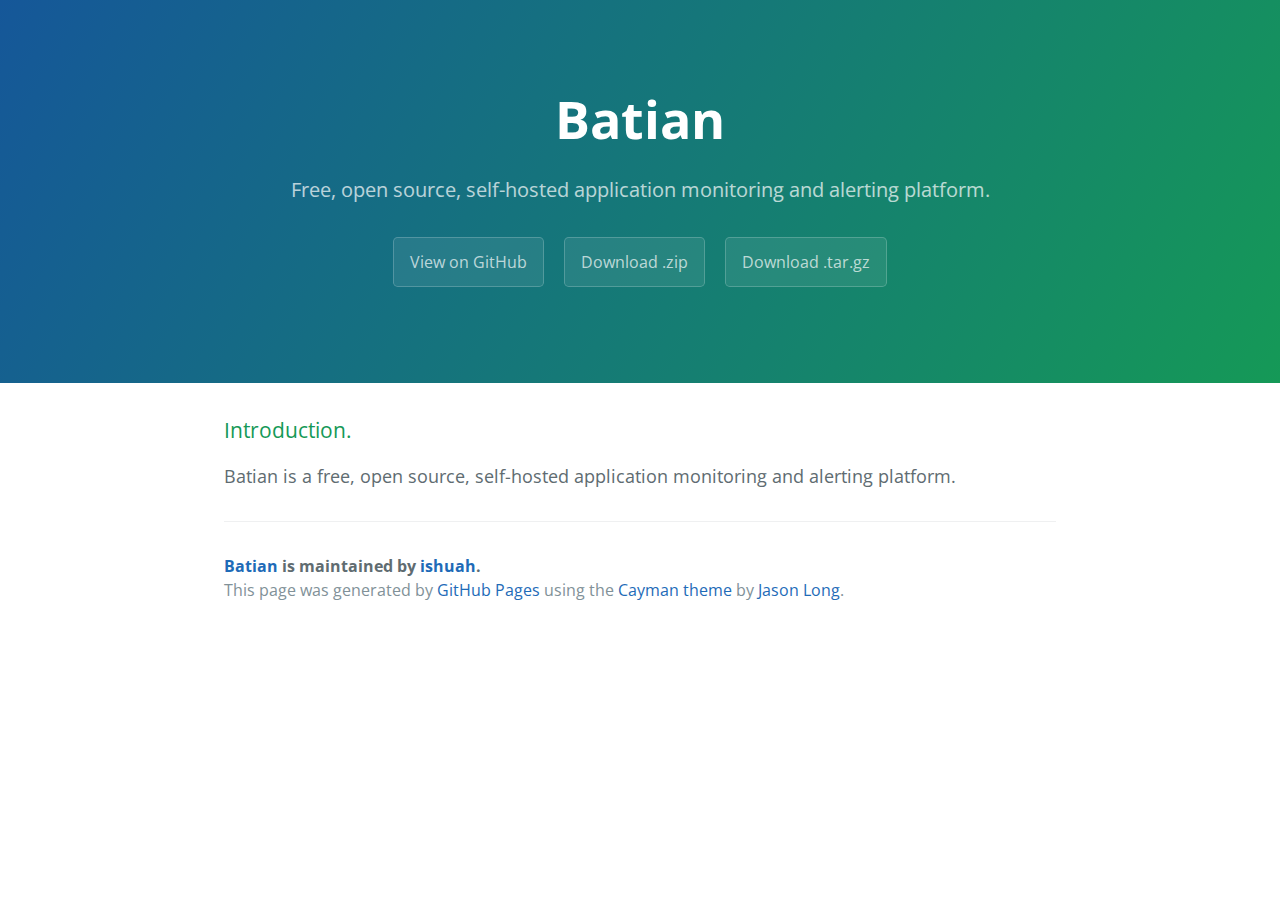
==== index.html @ b21638d4 "Create gh-pages branch via GitHub" ====
<!DOCTYPE html>
<html lang="en-us">
  <head>
    <meta charset="UTF-8">
    <title>Batian by ishuah</title>
    <meta name="viewport" content="width=device-width, initial-scale=1">
    <link rel="stylesheet" type="text/css" href="stylesheets/normalize.css" media="screen">
    <link href='https://fonts.googleapis.com/css?family=Open+Sans:400,700' rel='stylesheet' type='text/css'>
    <link rel="stylesheet" type="text/css" href="stylesheets/stylesheet.css" media="screen">
    <link rel="stylesheet" type="text/css" href="stylesheets/github-light.css" media="screen">
  </head>
  <body>
    <section class="page-header">
      <h1 class="project-name">Batian</h1>
      <h2 class="project-tagline">Free, open source, self-hosted application monitoring and alerting platform.</h2>
      <a href="https://github.com/ishuah/batian" class="btn">View on GitHub</a>
      <a href="https://github.com/ishuah/batian/zipball/master" class="btn">Download .zip</a>
      <a href="https://github.com/ishuah/batian/tarball/master" class="btn">Download .tar.gz</a>
    </section>

    <section class="main-content">
      <h3>
<a id="introduction" class="anchor" href="#introduction" aria-hidden="true"><span aria-hidden="true" class="octicon octicon-link"></span></a>Introduction.</h3>

<p>Batian is a free, open source, self-hosted application monitoring and alerting platform.</p>

      <footer class="site-footer">
        <span class="site-footer-owner"><a href="https://github.com/ishuah/batian">Batian</a> is maintained by <a href="https://github.com/ishuah">ishuah</a>.</span>

        <span class="site-footer-credits">This page was generated by <a href="https://pages.github.com">GitHub Pages</a> using the <a href="https://github.com/jasonlong/cayman-theme">Cayman theme</a> by <a href="https://twitter.com/jasonlong">Jason Long</a>.</span>
      </footer>

    </section>

  
  </body>
</html>
---- stylesheets/stylesheet.css ----
* {
  box-sizing: border-box; }

body {
  padding: 0;
  margin: 0;
  font-family: "Open Sans", "Helvetica Neue", Helvetica, Arial, sans-serif;
  font-size: 16px;
  line-height: 1.5;
  color: #606c71; }

a {
  color: #1e6bb8;
  text-decoration: none; }
  a:hover {
    text-decoration: underline; }

.btn {
  display: inline-block;
  margin-bottom: 1rem;
  color: rgba(255, 255, 255, 0.7);
  background-color: rgba(255, 255, 255, 0.08);
  border-color: rgba(255, 255, 255, 0.2);
  border-style: solid;
  border-width: 1px;
  border-radius: 0.3rem;
  transition: color 0.2s, background-color 0.2s, border-color 0.2s; }
  .btn + .btn {
    margin-left: 1rem; }

.btn:hover {
  color: rgba(255, 255, 255, 0.8);
  text-decoration: none;
  background-color: rgba(255, 255, 255, 0.2);
  border-color: rgba(255, 255, 255, 0.3); }

@media screen and (min-width: 64em) {
  .btn {
    padding: 0.75rem 1rem; } }

@media screen and (min-width: 42em) and (max-width: 64em) {
  .btn {
    padding: 0.6rem 0.9rem;
    font-size: 0.9rem; } }

@media screen and (max-width: 42em) {
  .btn {
    display: block;
    width: 100%;
    padding: 0.75rem;
    font-size: 0.9rem; }
    .btn + .btn {
      margin-top: 1rem;
      margin-left: 0; } }

.page-header {
  color: #fff;
  text-align: center;
  background-color: #159957;
  background-image: linear-gradient(120deg, #155799, #159957); }

@media screen and (min-width: 64em) {
  .page-header {
    padding: 5rem 6rem; } }

@media screen and (min-width: 42em) and (max-width: 64em) {
  .page-header {
    padding: 3rem 4rem; } }

@media screen and (max-width: 42em) {
  .page-header {
    padding: 2rem 1rem; } }

.project-name {
  margin-top: 0;
  margin-bottom: 0.1rem; }

@media screen and (min-width: 64em) {
  .project-name {
    font-size: 3.25rem; } }

@media screen and (min-width: 42em) and (max-width: 64em) {
  .project-name {
    font-size: 2.25rem; } }

@media screen and (max-width: 42em) {
  .project-name {
    font-size: 1.75rem; } }

.project-tagline {
  margin-bottom: 2rem;
  font-weight: normal;
  opacity: 0.7; }

@media screen and (min-width: 64em) {
  .project-tagline {
    font-size: 1.25rem; } }

@media screen and (min-width: 42em) and (max-width: 64em) {
  .project-tagline {
    font-size: 1.15rem; } }

@media screen and (max-width: 42em) {
  .project-tagline {
    font-size: 1rem; } }

.main-content :first-child {
  margin-top: 0; }
.main-content img {
  max-width: 100%; }
.main-content h1, .main-content h2, .main-content h3, .main-content h4, .main-content h5, .main-content h6 {
  margin-top: 2rem;
  margin-bottom: 1rem;
  font-weight: normal;
  color: #159957; }
.main-content p {
  margin-bottom: 1em; }
.main-content code {
  padding: 2px 4px;
  font-family: Consolas, "Liberation Mono", Menlo, Courier, monospace;
  font-size: 0.9rem;
  color: #383e41;
  background-color: #f3f6fa;
  border-radius: 0.3rem; }
.main-content pre {
  padding: 0.8rem;
  margin-top: 0;
  margin-bottom: 1rem;
  font: 1rem Consolas, "Liberation Mono", Menlo, Courier, monospace;
  color: #567482;
  word-wrap: normal;
  background-color: #f3f6fa;
  border: solid 1px #dce6f0;
  border-radius: 0.3rem; }
  .main-content pre > code {
    padding: 0;
    margin: 0;
    font-size: 0.9rem;
    color: #567482;
    word-break: normal;
    white-space: pre;
    background: transparent;
    border: 0; }
.main-content .highlight {
  margin-bottom: 1rem; }
  .main-content .highlight pre {
    margin-bottom: 0;
    word-break: normal; }
.main-content .highlight pre, .main-content pre {
  padding: 0.8rem;
  overflow: auto;
  font-size: 0.9rem;
  line-height: 1.45;
  border-radius: 0.3rem; }
.main-content pre code, .main-content pre tt {
  display: inline;
  max-width: initial;
  padding: 0;
  margin: 0;
  overflow: initial;
  line-height: inherit;
  word-wrap: normal;
  background-color: transparent;
  border: 0; }
  .main-content pre code:before, .main-content pre code:after, .main-content pre tt:before, .main-content pre tt:after {
    content: normal; }
.main-content ul, .main-content ol {
  margin-top: 0; }
.main-content blockquote {
  padding: 0 1rem;
  margin-left: 0;
  color: #819198;
  border-left: 0.3rem solid #dce6f0; }
  .main-content blockquote > :first-child {
    margin-top: 0; }
  .main-content blockquote > :last-child {
    margin-bottom: 0; }
.main-content table {
  display: block;
  width: 100%;
  overflow: auto;
  word-break: normal;
  word-break: keep-all; }
  .main-content table th {
    font-weight: bold; }
  .main-content table th, .main-content table td {
    padding: 0.5rem 1rem;
    border: 1px solid #e9ebec; }
.main-content dl {
  padding: 0; }
  .main-content dl dt {
    padding: 0;
    margin-top: 1rem;
    font-size: 1rem;
    font-weight: bold; }
  .main-content dl dd {
    padding: 0;
    margin-bottom: 1rem; }
.main-content hr {
  height: 2px;
  padding: 0;
  margin: 1rem 0;
  background-color: #eff0f1;
  border: 0; }

@media screen and (min-width: 64em) {
  .main-content {
    max-width: 64rem;
    padding: 2rem 6rem;
    margin: 0 auto;
    font-size: 1.1rem; } }

@media screen and (min-width: 42em) and (max-width: 64em) {
  .main-content {
    padding: 2rem 4rem;
    font-size: 1.1rem; } }

@media screen and (max-width: 42em) {
  .main-content {
    padding: 2rem 1rem;
    font-size: 1rem; } }

.site-footer {
  padding-top: 2rem;
  margin-top: 2rem;
  border-top: solid 1px #eff0f1; }

.site-footer-owner {
  display: block;
  font-weight: bold; }

.site-footer-credits {
  color: #819198; }

@media screen and (min-width: 64em) {
  .site-footer {
    font-size: 1rem; } }

@media screen and (min-width: 42em) and (max-width: 64em) {
  .site-footer {
    font-size: 1rem; } }

@media screen and (max-width: 42em) {
  .site-footer {
    font-size: 0.9rem; } }
---- stylesheets/github-light.css ----
/*
The MIT License (MIT)

Copyright (c) 2015 GitHub, Inc.

Permission is hereby granted, free of charge, to any person obtaining a copy
of this software and associated documentation files (the "Software"), to deal
in the Software without restriction, including without limitation the rights
to use, copy, modify, merge, publish, distribute, sublicense, and/or sell
copies of the Software, and to permit persons to whom the Software is
furnished to do so, subject to the following conditions:

The above copyright notice and this permission notice shall be included in all
copies or substantial portions of the Software.

THE SOFTWARE IS PROVIDED "AS IS", WITHOUT WARRANTY OF ANY KIND, EXPRESS OR
IMPLIED, INCLUDING BUT NOT LIMITED TO THE WARRANTIES OF MERCHANTABILITY,
FITNESS FOR A PARTICULAR PURPOSE AND NONINFRINGEMENT. IN NO EVENT SHALL THE
AUTHORS OR COPYRIGHT HOLDERS BE LIABLE FOR ANY CLAIM, DAMAGES OR OTHER
LIABILITY, WHETHER IN AN ACTION OF CONTRACT, TORT OR OTHERWISE, ARISING FROM,
OUT OF OR IN CONNECTION WITH THE SOFTWARE OR THE USE OR OTHER DEALINGS IN THE
SOFTWARE.

*/

.pl-c /* comment */ {
  color: #969896;
}

.pl-c1      /* constant, markup.raw, meta.diff.header, meta.module-reference, meta.property-name, support, support.constant, support.variable, variable.other.constant */,
.pl-s .pl-v /* string variable */ {
  color: #0086b3;
}

.pl-e  /* entity */,
.pl-en /* entity.name */ {
  color: #795da3;
}

.pl-s .pl-s1 /* string source */,
.pl-smi      /* storage.modifier.import, storage.modifier.package, storage.type.java, variable.other, variable.parameter.function */ {
  color: #333;
}

.pl-ent /* entity.name.tag */ {
  color: #63a35c;
}

.pl-k /* keyword, storage, storage.type */ {
  color: #a71d5d;
}

.pl-pds              /* punctuation.definition.string, string.regexp.character-class */,
.pl-s                /* string */,
.pl-s .pl-pse .pl-s1 /* string punctuation.section.embedded source */,
.pl-sr               /* string.regexp */,
.pl-sr .pl-cce       /* string.regexp constant.character.escape */,
.pl-sr .pl-sra       /* string.regexp string.regexp.arbitrary-repitition */,
.pl-sr .pl-sre       /* string.regexp source.ruby.embedded */ {
  color: #183691;
}

.pl-v /* variable */ {
  color: #ed6a43;
}

.pl-id /* invalid.deprecated */ {
  color: #b52a1d;
}

.pl-ii /* invalid.illegal */ {
  background-color: #b52a1d;
  color: #f8f8f8;
}

.pl-sr .pl-cce /* string.regexp constant.character.escape */ {
  color: #63a35c;
  font-weight: bold;
}

.pl-ml /* markup.list */ {
  color: #693a17;
}

.pl-mh        /* markup.heading */,
.pl-mh .pl-en /* markup.heading entity.name */,
.pl-ms        /* meta.separator */ {
  color: #1d3e81;
  font-weight: bold;
}

.pl-mq /* markup.quote */ {
  color: #008080;
}

.pl-mi /* markup.italic */ {
  color: #333;
  font-style: italic;
}

.pl-mb /* markup.bold */ {
  color: #333;
  font-weight: bold;
}

.pl-md /* markup.deleted, meta.diff.header.from-file */ {
  background-color: #ffecec;
  color: #bd2c00;
}

.pl-mi1 /* markup.inserted, meta.diff.header.to-file */ {
  background-color: #eaffea;
  color: #55a532;
}

.pl-mdr /* meta.diff.range */ {
  color: #795da3;
  font-weight: bold;
}

.pl-mo /* meta.output */ {
  color: #1d3e81;
}
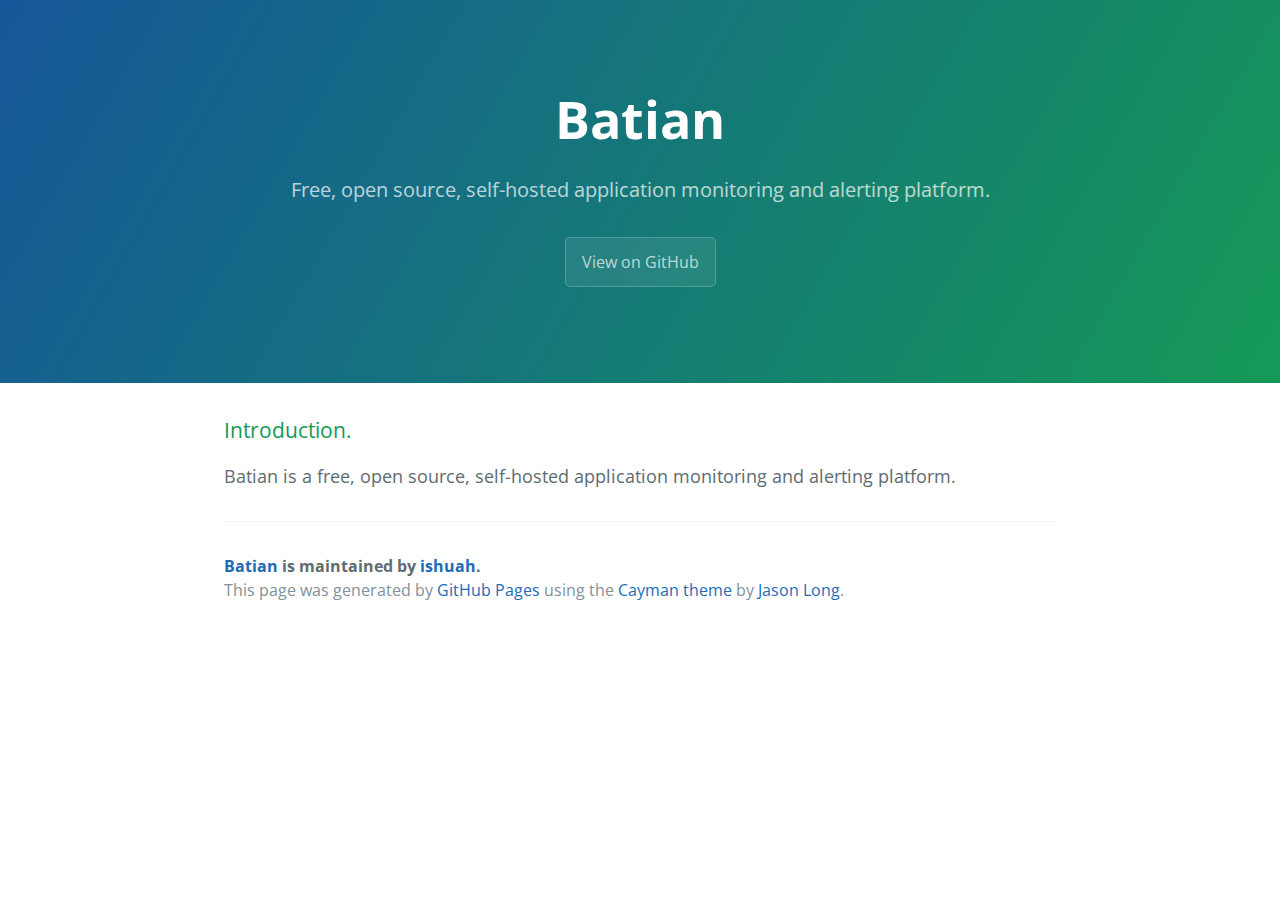
==== commit 2bb16f6c: "Update index.html" ====
--- a/index.html
+++ b/index.html
@@ -14,8 +14,6 @@
       <h1 class="project-name">Batian</h1>
       <h2 class="project-tagline">Free, open source, self-hosted application monitoring and alerting platform.</h2>
       <a href="https://github.com/ishuah/batian" class="btn">View on GitHub</a>
-      <a href="https://github.com/ishuah/batian/zipball/master" class="btn">Download .zip</a>
-      <a href="https://github.com/ishuah/batian/tarball/master" class="btn">Download .tar.gz</a>
     </section>
 
     <section class="main-content">
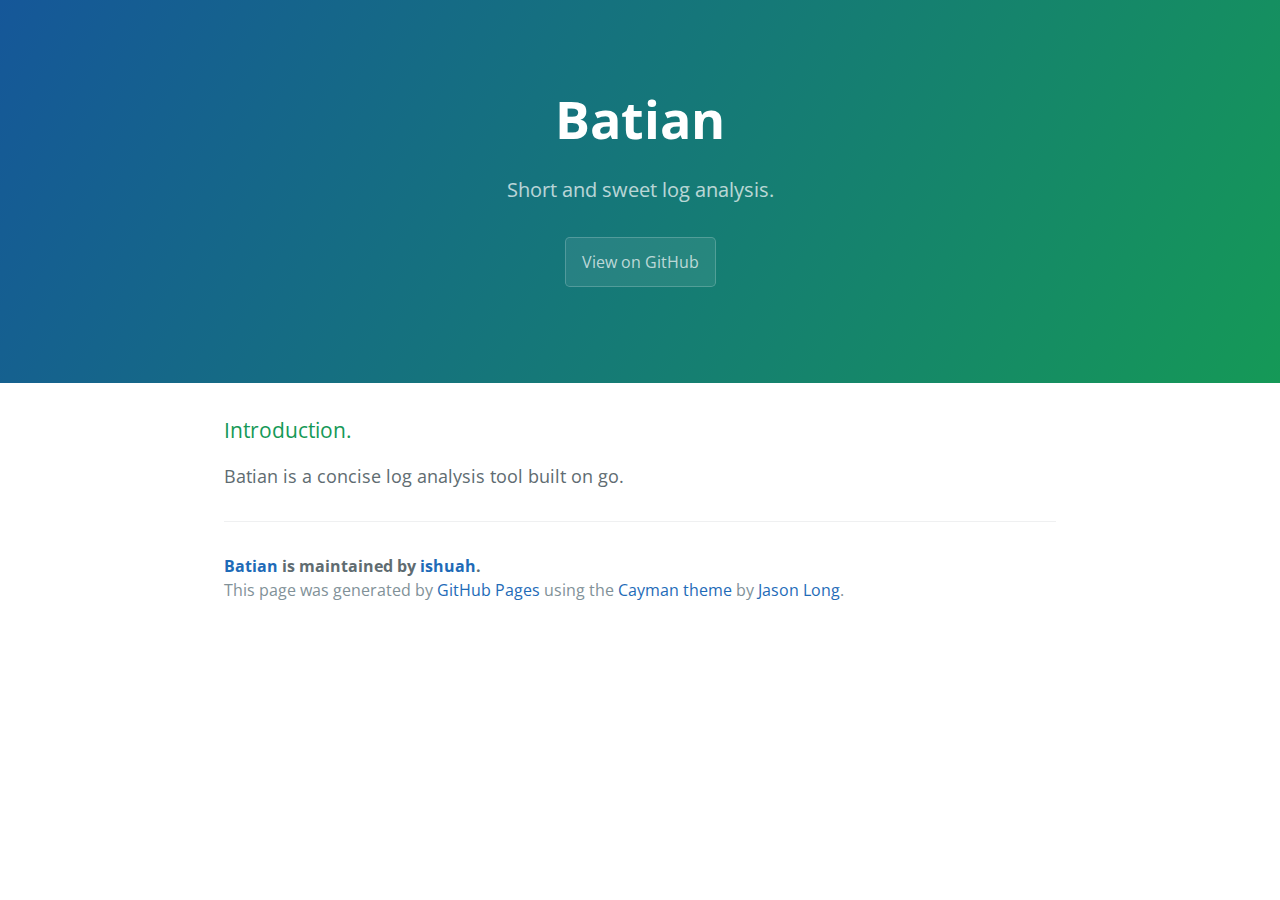
==== commit d747d30a: "Updated description" ====
--- a/index.html
+++ b/index.html
@@ -12,7 +12,7 @@
   <body>
     <section class="page-header">
       <h1 class="project-name">Batian</h1>
-      <h2 class="project-tagline">Free, open source, self-hosted application monitoring and alerting platform.</h2>
+      <h2 class="project-tagline">Short and sweet log analysis.</h2>
       <a href="https://github.com/ishuah/batian" class="btn">View on GitHub</a>
     </section>
 
@@ -20,7 +20,7 @@
       <h3>
 <a id="introduction" class="anchor" href="#introduction" aria-hidden="true"><span aria-hidden="true" class="octicon octicon-link"></span></a>Introduction.</h3>
 
-<p>Batian is a free, open source, self-hosted application monitoring and alerting platform.</p>
+<p>Batian is a concise log analysis tool built on go.</p>
 
       <footer class="site-footer">
         <span class="site-footer-owner"><a href="https://github.com/ishuah/batian">Batian</a> is maintained by <a href="https://github.com/ishuah">ishuah</a>.</span>
